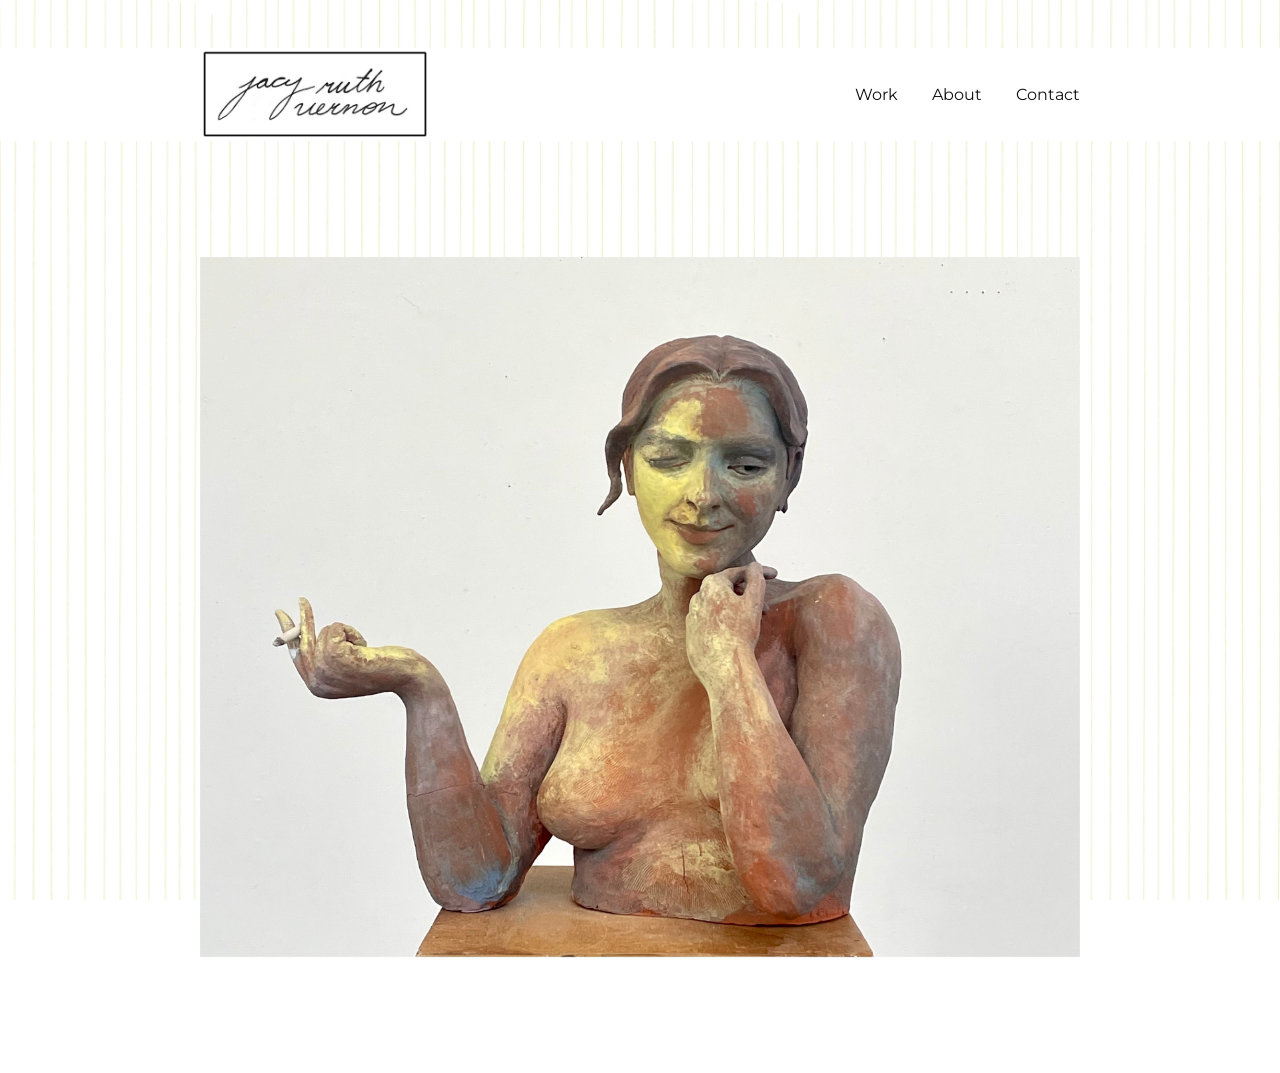
==== index.html @ 0e434171 "Increase portfolio text sizes proportionally" ====
<!doctype html>
<html lang="en">
  <head>
    <meta charset="utf-8">
    <meta name="viewport" content="width=device-width, initial-scale=1">
    <title>Jacy Vernon</title>
    <meta name="description" content="Artist portfolio website for Jacy Vernon, featuring selected artwork, artist information, and contact details.">
    <meta property="og:title" content="Jacy Vernon">
    <meta property="og:description" content="Selected artwork and portfolio information for artist Jacy Vernon.">
    <meta property="og:image" content="assets/images/home/self-portrait-bust.jpg">
    <meta property="og:type" content="website">
    <link rel="icon" href="assets/favicon/favicon.svg" type="image/svg+xml">
    <link rel="preconnect" href="https://fonts.googleapis.com">
    <link rel="preconnect" href="https://fonts.gstatic.com" crossorigin>
    <link href="https://fonts.googleapis.com/css2?family=Montserrat:wght@400;500&display=swap" rel="stylesheet">
    <link rel="stylesheet" href="assets/css/styles.css?v=text-2">
  </head>
  <body>
    <header class="site-header">
      <div class="container header-inner">
        <a class="site-logo" href="index.html" aria-label="Jacy Vernon home">
          <img src="assets/images/branding/jacy_logo.svg" width="1000" height="400" alt="Jacy Vernon">
        </a>
        <nav class="site-nav" aria-label="Main navigation">
          <a href="work.html">Work</a>
          <a href="about.html">About</a>
          <a href="contact.html">Contact</a>
        </nav>
      </div>
    </header>

    <main class="site-main">
      <section class="container home-feature" aria-labelledby="featured-heading">
        <h1 id="featured-heading" class="visually-hidden">Featured artwork by Jacy Vernon</h1>
        <figure class="featured-work">
          <img src="assets/images/home/self-portrait-bust.jpg" width="2640" height="2101" alt="Painted ceramic self-portrait bust with one hand raised and the other resting under the chin" decoding="async">
        </figure>
      </section>
    </main>
  </body>
</html>
---- assets/css/styles.css ----
:root {
  --color-text: #111111;
  --color-muted: #555555;
  --color-border: #e7e7e7;
  --color-background: #ffffff;
  --site-background: url("../images/backgrounds/website-cover.svg");
  --container-width: 880px;
  --side-margin: clamp(20px, 5vw, 56px);
  --header-height: 92px;
  --header-offset: 48px;
  --text-scale: 1.25;
}

* {
  box-sizing: border-box;
}

html {
  scroll-behavior: smooth;
}

body {
  margin: 0;
  padding-top: var(--header-offset);
  min-height: 100vh;
  isolation: isolate;
  background: var(--color-background);
  color: var(--color-text);
  font-family: "Montserrat", Arial, Helvetica, sans-serif;
  font-size: 14px;
  font-weight: 400;
  line-height: 1.65;
}

/* A fixed layer keeps the same cover visible on short and scrolling pages. */
body::before {
  content: "";
  position: fixed;
  inset: 0;
  z-index: -1;
  pointer-events: none;
  background: var(--color-background) var(--site-background) center / cover no-repeat;
}

body.modal-open {
  overflow: hidden;
}

a {
  color: inherit;
  text-decoration: none;
}

a:hover,
a:focus-visible {
  text-decoration: underline;
  text-underline-offset: 0.22em;
}

img {
  max-width: 100%;
  height: auto;
}

.container {
  width: min(calc(100% - (var(--side-margin) * 2)), var(--container-width));
  margin-inline: auto;
}

.site-header {
  position: sticky;
  top: 0;
  z-index: 10;
  background: #ffffff;
  border-bottom: 1px solid transparent;
}

.header-inner {
  min-height: var(--header-height);
  display: flex;
  align-items: center;
  justify-content: space-between;
  gap: 24px;
}

.site-logo {
  flex: 0 0 auto;
  display: inline-flex;
  align-items: center;
  width: clamp(156px, 22vw, 230px);
}

.site-logo img {
  display: block;
  width: 100%;
  height: auto;
}

.site-nav {
  display: flex;
  align-items: center;
  justify-content: flex-end;
  gap: clamp(16px, 3vw, 34px);
  font-size: calc(13px * var(--text-scale));
}

.site-nav a[aria-current="page"] {
  text-decoration: underline;
  text-underline-offset: 0.22em;
}

.site-main {
  padding-top: 0;
}

.home-feature {
  min-height: calc(100vh - var(--header-height) - var(--header-offset));
  display: flex;
  align-items: center;
  padding-block: clamp(56px, 10vw, 116px);
}

.featured-work {
  width: 100%;
  margin: 0 auto;
}

.featured-work img,
.work-button img {
  display: block;
  width: 100%;
  height: auto;
}

.work-section,
.text-page {
  padding-block: clamp(48px, 8vw, 88px);
}

.page-title {
  margin: 0 0 36px;
  font-size: calc(18px * var(--text-scale));
  font-weight: 400;
  line-height: 1.3;
}

.work-grid {
  display: grid;
  grid-template-columns: repeat(3, minmax(0, 1fr));
  gap: clamp(34px, 5vw, 64px) clamp(24px, 4vw, 44px);
  align-items: start;
}

.work-button {
  width: 100%;
  padding: 0;
  border: 0;
  background: transparent;
  color: inherit;
  cursor: zoom-in;
  text-align: left;
  display: block;
  min-width: 0;
}

.work-button:focus-visible {
  outline: 1px solid var(--color-text);
  outline-offset: 6px;
}

.text-page {
  max-width: 720px;
  font-size: calc(1em * var(--text-scale));
}

.text-page p {
  margin: 0 0 1.25rem;
}

.text-page a {
  text-decoration: underline;
  text-underline-offset: 0.22em;
}

.fallback-message {
  color: var(--color-muted);
}

.modal {
  position: fixed;
  inset: 0;
  width: 100%;
  height: 100%;
  height: 100dvh;
  max-width: none;
  max-height: none;
  margin: 0;
  border: 0;
  align-items: center;
  justify-content: center;
  padding: 60px clamp(16px, 4vw, 48px) 24px;
  background: rgba(255, 255, 255, 0.96);
}

.modal[open] {
  display: flex;
}

.modal::backdrop {
  background: rgba(255, 255, 255, 0.96);
}

.modal-image {
  display: block;
  width: auto;
  max-width: 100%;
  max-height: 100%;
  object-fit: contain;
}

.modal-close {
  position: fixed;
  top: 18px;
  right: var(--side-margin);
  padding: 8px 0;
  border: 0;
  background: transparent;
  color: var(--color-text);
  font: inherit;
  font-size: 13px;
  cursor: pointer;
}

.modal-close:hover,
.modal-close:focus-visible {
  text-decoration: underline;
  text-underline-offset: 0.22em;
}

.visually-hidden {
  position: absolute;
  width: 1px;
  height: 1px;
  padding: 0;
  margin: -1px;
  overflow: hidden;
  clip: rect(0, 0, 0, 0);
  white-space: nowrap;
  border: 0;
}

@media (max-width: 640px) {
  :root {
    --header-height: 68px;
  }

  body {
    font-size: 13px;
  }

  .header-inner {
    gap: 14px;
    flex-wrap: wrap;
  }

  .site-logo {
    width: clamp(124px, 36vw, 154px);
  }

  .site-nav {
    gap: 14px;
    margin-left: auto;
    font-size: calc(12px * var(--text-scale));
  }

  .home-feature {
    align-items: flex-start;
    padding-block: 38px 56px;
  }

  .work-grid {
    gap: 20px 12px;
  }
}

@media (prefers-reduced-motion: reduce) {
  html {
    scroll-behavior: auto;
  }
}
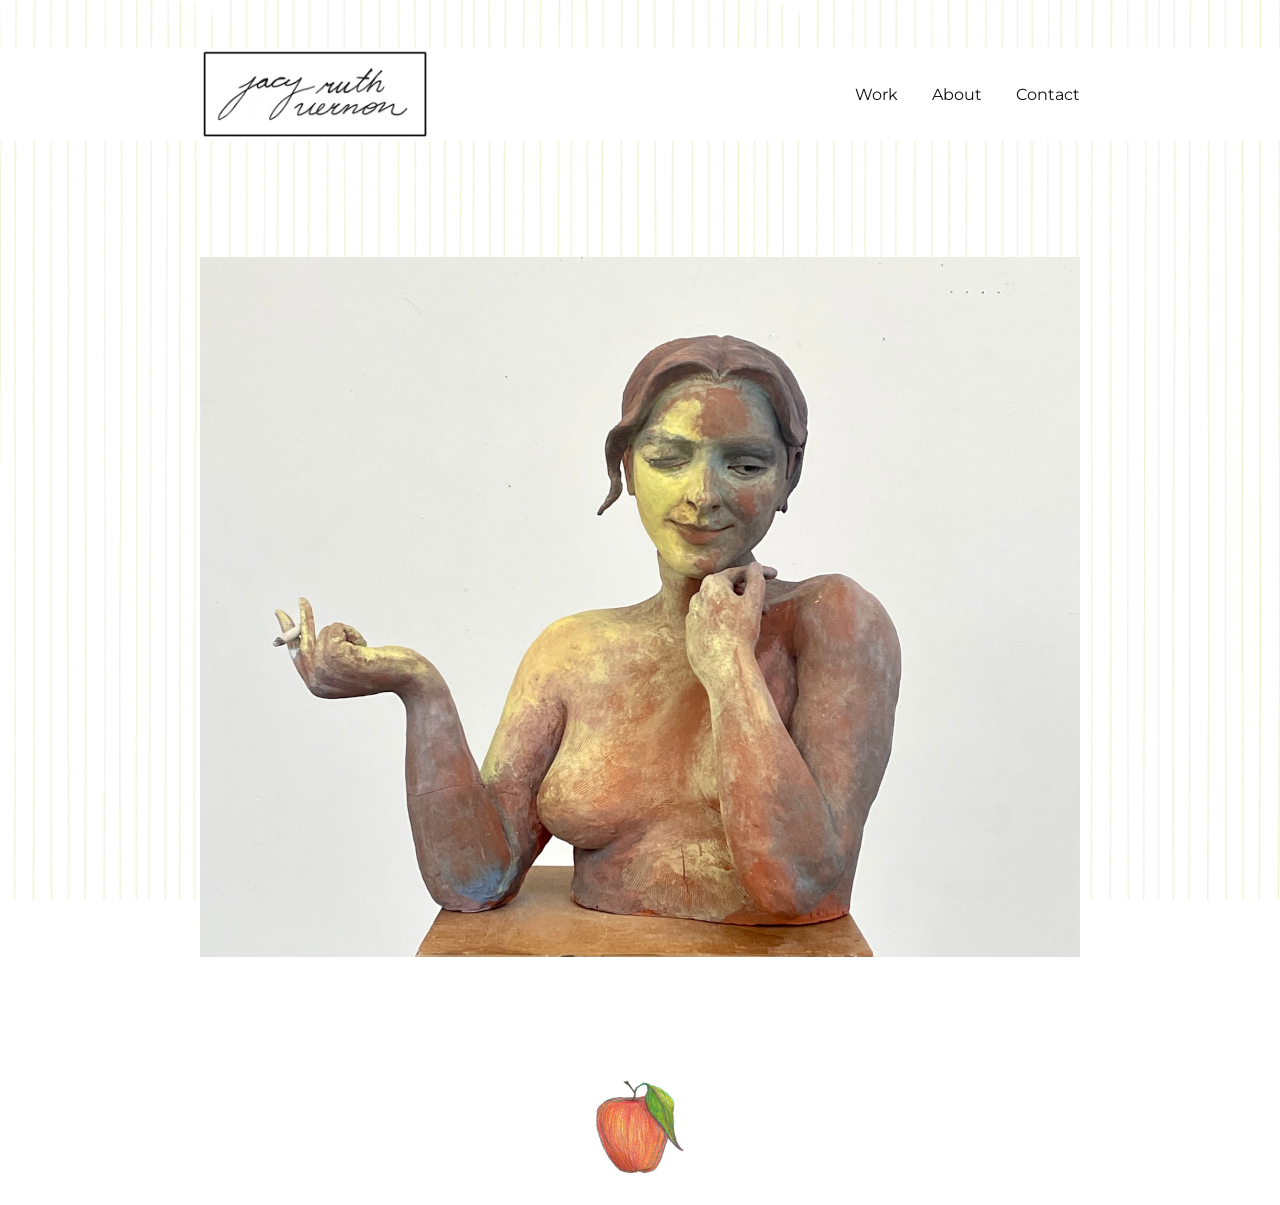
==== commit 96c503d4: "Add a centered apple drawing to every page footer" ====
--- a/index.html
+++ b/index.html
@@ -13,7 +13,7 @@
     <link rel="preconnect" href="https://fonts.googleapis.com">
     <link rel="preconnect" href="https://fonts.gstatic.com" crossorigin>
     <link href="https://fonts.googleapis.com/css2?family=Montserrat:wght@400;500&display=swap" rel="stylesheet">
-    <link rel="stylesheet" href="assets/css/styles.css?v=text-2">
+    <link rel="stylesheet" href="assets/css/styles.css?v=footer-apple-1">
   </head>
   <body>
     <header class="site-header">
@@ -37,5 +37,9 @@
         </figure>
       </section>
     </main>
+
+    <footer class="container site-footer">
+      <img class="footer-apple" src="assets/images/branding/apple-sketch.svg" width="1102" height="1152" alt="" decoding="async">
+    </footer>
   </body>
 </html>
--- a/assets/css/styles.css
+++ b/assets/css/styles.css
@@ -9,6 +9,7 @@
   --header-height: 92px;
   --header-offset: 48px;
   --text-scale: 1.25;
+  --work-column-gap: clamp(24px, 4vw, 44px);
 }
 
 * {
@@ -20,6 +21,8 @@
 }
 
 body {
+  display: flex;
+  flex-direction: column;
   margin: 0;
   padding-top: var(--header-offset);
   min-height: 100vh;
@@ -110,7 +113,20 @@
 }
 
 .site-main {
+  flex: 1;
   padding-top: 0;
+}
+
+.site-footer {
+  display: grid;
+  justify-items: center;
+  padding-block: 8px 32px;
+}
+
+.footer-apple {
+  display: block;
+  width: max(48px, calc((100% - 2 * var(--work-column-gap)) / 9));
+  height: auto;
 }
 
 .home-feature {
@@ -147,7 +163,7 @@
 .work-grid {
   display: grid;
   grid-template-columns: repeat(3, minmax(0, 1fr));
-  gap: clamp(34px, 5vw, 64px) clamp(24px, 4vw, 44px);
+  gap: clamp(34px, 5vw, 64px) var(--work-column-gap);
   align-items: start;
 }
 
@@ -252,6 +268,7 @@
 @media (max-width: 640px) {
   :root {
     --header-height: 68px;
+    --work-column-gap: 12px;
   }
 
   body {
@@ -279,7 +296,7 @@
   }
 
   .work-grid {
-    gap: 20px 12px;
+    gap: 20px var(--work-column-gap);
   }
 }
 
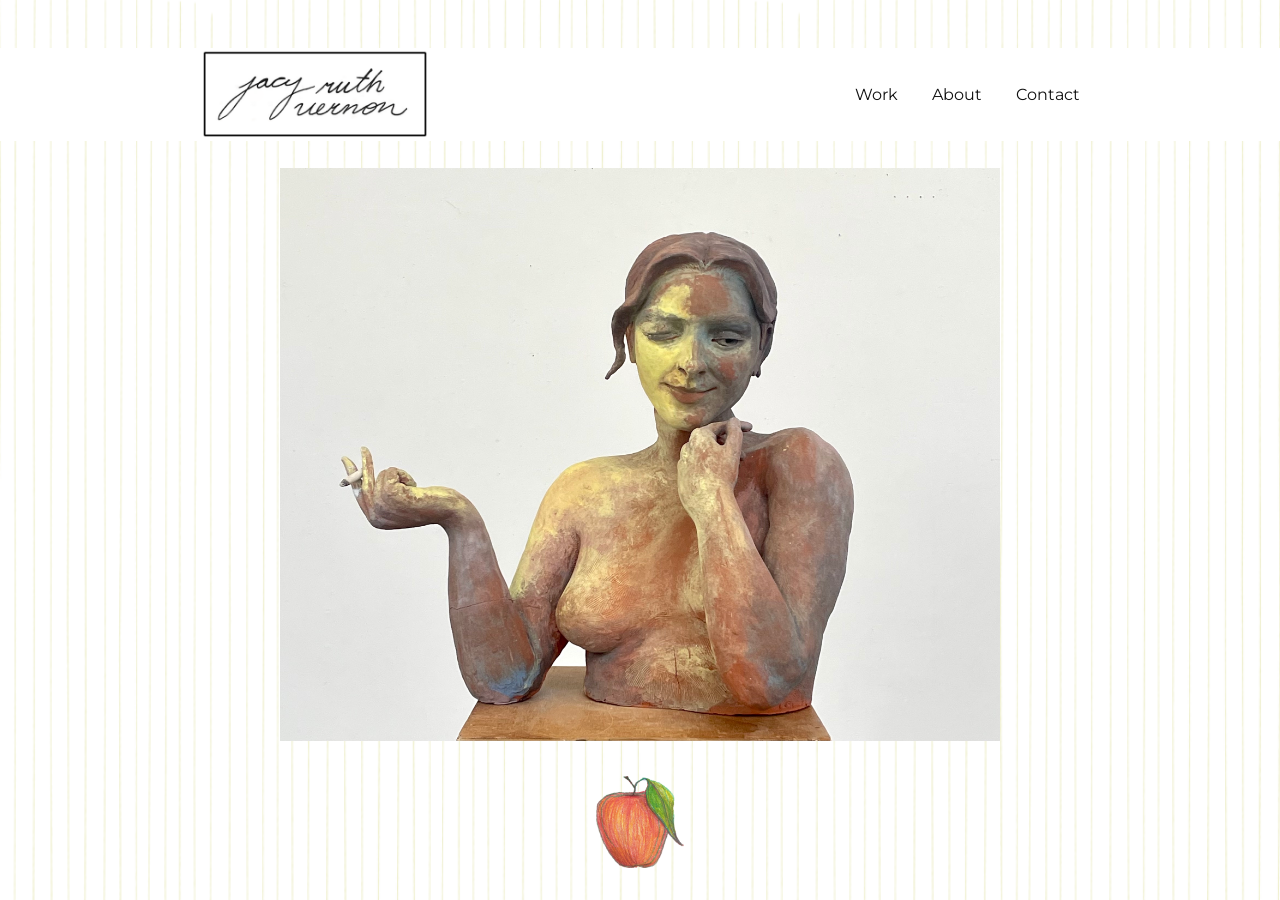
==== commit 6d1341a5: "Disable homepage scrolling and fit artwork to viewport" ====
--- a/index.html
+++ b/index.html
@@ -1,5 +1,5 @@
 <!doctype html>
-<html lang="en">
+<html lang="en" class="home-page">
   <head>
     <meta charset="utf-8">
     <meta name="viewport" content="width=device-width, initial-scale=1">
@@ -13,7 +13,7 @@
     <link rel="preconnect" href="https://fonts.googleapis.com">
     <link rel="preconnect" href="https://fonts.gstatic.com" crossorigin>
     <link href="https://fonts.googleapis.com/css2?family=Montserrat:wght@400;500&display=swap" rel="stylesheet">
-    <link rel="stylesheet" href="assets/css/styles.css?v=footer-apple-1">
+    <link rel="stylesheet" href="assets/css/styles.css?v=home-no-scroll-1">
   </head>
   <body>
     <header class="site-header">
--- a/assets/css/styles.css
+++ b/assets/css/styles.css
@@ -148,6 +148,39 @@
   height: auto;
 }
 
+/* Keep the homepage artwork and footer inside the visible viewport. */
+html.home-page,
+.home-page body {
+  height: 100%;
+  height: 100dvh;
+  min-height: 0;
+  overflow: hidden;
+}
+
+.home-page .site-header,
+.home-page .site-footer {
+  flex-shrink: 0;
+}
+
+.home-page .site-main {
+  min-height: 0;
+}
+
+.home-page .home-feature {
+  height: 100%;
+  min-height: 0;
+  padding-block: clamp(12px, 3vh, 32px);
+}
+
+.home-page .featured-work {
+  height: 100%;
+}
+
+.home-page .featured-work img {
+  height: 100%;
+  object-fit: contain;
+}
+
 .work-section,
 .text-page {
   padding-block: clamp(48px, 8vw, 88px);
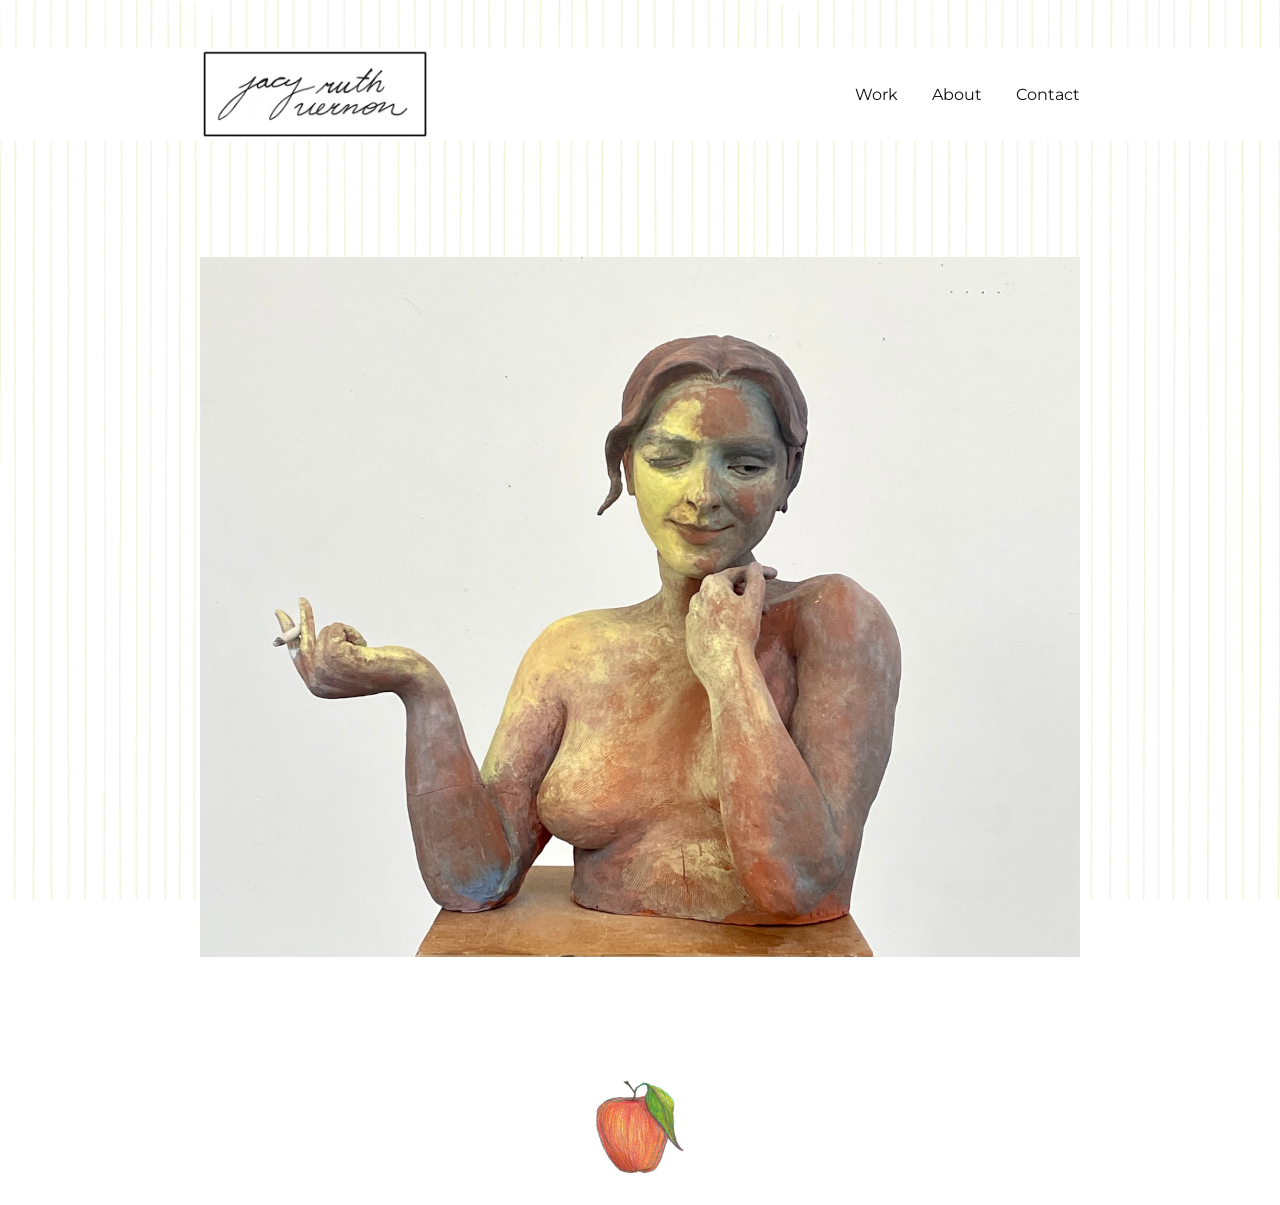
==== commit 2b885a53: "Restore homepage image size and scrolling" ====
--- a/index.html
+++ b/index.html
@@ -1,5 +1,5 @@
 <!doctype html>
-<html lang="en" class="home-page">
+<html lang="en">
   <head>
     <meta charset="utf-8">
     <meta name="viewport" content="width=device-width, initial-scale=1">
@@ -9,11 +9,11 @@
     <meta property="og:description" content="Selected artwork and portfolio information for artist Jacy Vernon.">
     <meta property="og:image" content="assets/images/home/self-portrait-bust.jpg">
     <meta property="og:type" content="website">
-    <link rel="icon" href="assets/favicon/favicon.svg" type="image/svg+xml">
+    <link rel="icon" href="/favicon.ico?v=apple-2" type="image/x-icon" sizes="16x16 32x32 48x48">
     <link rel="preconnect" href="https://fonts.googleapis.com">
     <link rel="preconnect" href="https://fonts.gstatic.com" crossorigin>
     <link href="https://fonts.googleapis.com/css2?family=Montserrat:wght@400;500&display=swap" rel="stylesheet">
-    <link rel="stylesheet" href="assets/css/styles.css?v=home-no-scroll-1">
+    <link rel="stylesheet" href="assets/css/styles.css?v=home-scroll-restored-1">
   </head>
   <body>
     <header class="site-header">
--- a/assets/css/styles.css
+++ b/assets/css/styles.css
@@ -148,39 +148,6 @@
   height: auto;
 }
 
-/* Keep the homepage artwork and footer inside the visible viewport. */
-html.home-page,
-.home-page body {
-  height: 100%;
-  height: 100dvh;
-  min-height: 0;
-  overflow: hidden;
-}
-
-.home-page .site-header,
-.home-page .site-footer {
-  flex-shrink: 0;
-}
-
-.home-page .site-main {
-  min-height: 0;
-}
-
-.home-page .home-feature {
-  height: 100%;
-  min-height: 0;
-  padding-block: clamp(12px, 3vh, 32px);
-}
-
-.home-page .featured-work {
-  height: 100%;
-}
-
-.home-page .featured-work img {
-  height: 100%;
-  object-fit: contain;
-}
-
 .work-section,
 .text-page {
   padding-block: clamp(48px, 8vw, 88px);
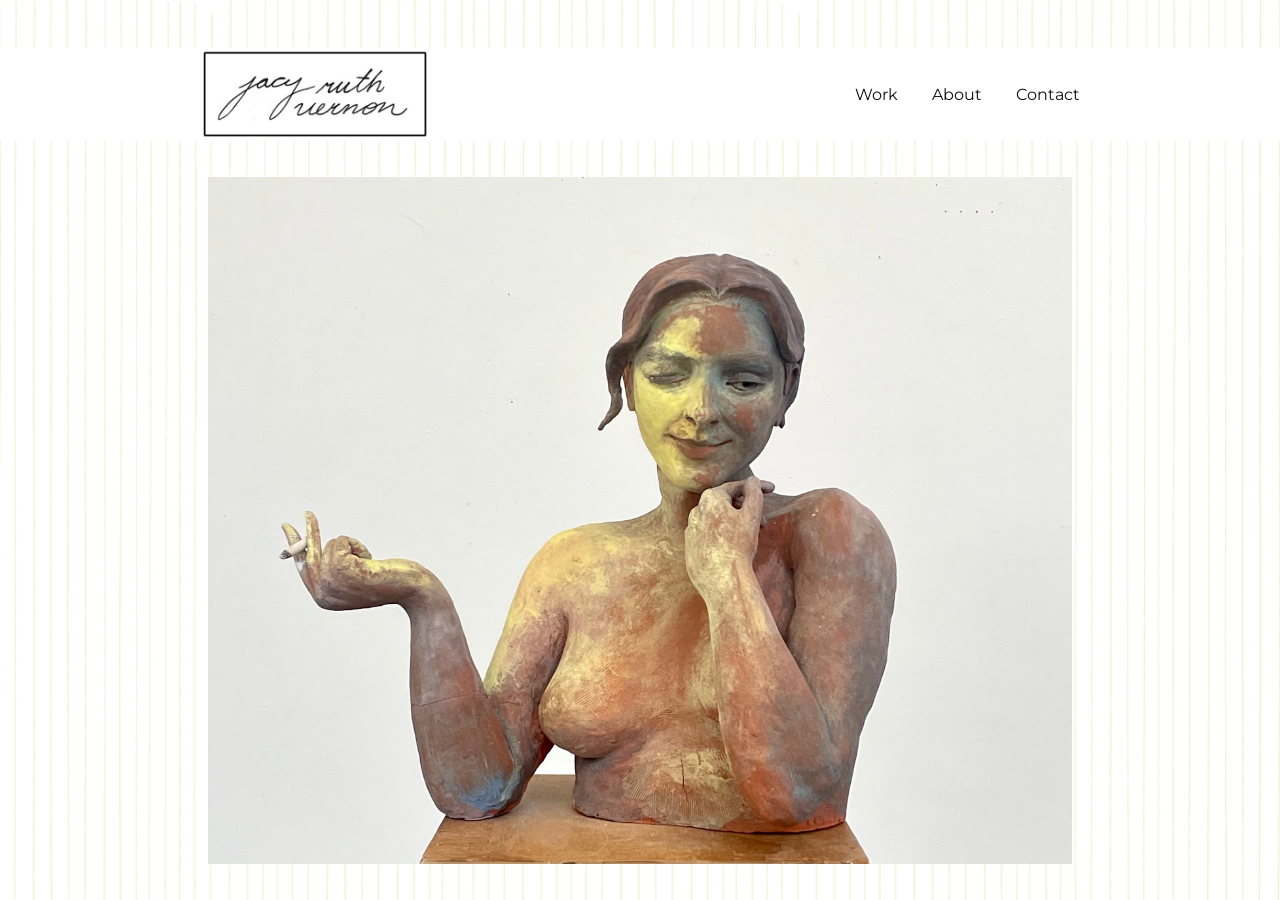
==== commit a21f44c1: "Make home page fit the viewport and remove footer apple" ====
--- a/index.html
+++ b/index.html
@@ -13,18 +13,18 @@
     <link rel="preconnect" href="https://fonts.googleapis.com">
     <link rel="preconnect" href="https://fonts.gstatic.com" crossorigin>
     <link href="https://fonts.googleapis.com/css2?family=Montserrat:wght@400;500&display=swap" rel="stylesheet">
-    <link rel="stylesheet" href="assets/css/styles.css?v=home-scroll-restored-1">
+    <link rel="stylesheet" href="assets/css/styles.css?v=home-static-1">
   </head>
-  <body>
+  <body class="home-page">
     <header class="site-header">
       <div class="container header-inner">
-        <a class="site-logo" href="index.html" aria-label="Jacy Vernon home">
+        <a class="site-logo" href="/" aria-label="Jacy Vernon home">
           <img src="assets/images/branding/jacy_logo.svg" width="1000" height="400" alt="Jacy Vernon">
         </a>
         <nav class="site-nav" aria-label="Main navigation">
-          <a href="work.html">Work</a>
-          <a href="about.html">About</a>
-          <a href="contact.html">Contact</a>
+          <a href="/work">Work</a>
+          <a href="/about">About</a>
+          <a href="/contact">Contact</a>
         </nav>
       </div>
     </header>
@@ -38,8 +38,5 @@
       </section>
     </main>
 
-    <footer class="container site-footer">
-      <img class="footer-apple" src="assets/images/branding/apple-sketch.svg" width="1102" height="1152" alt="" decoding="async">
-    </footer>
   </body>
 </html>
--- a/assets/css/styles.css
+++ b/assets/css/styles.css
@@ -129,15 +129,32 @@
   height: auto;
 }
 
+.home-page {
+  height: 100vh;
+  height: 100dvh;
+  min-height: 0;
+  overflow: hidden;
+}
+
+.home-page .site-header {
+  flex: 0 0 auto;
+}
+
+.home-page .site-main {
+  display: flex;
+  min-height: 0;
+}
+
 .home-feature {
-  min-height: calc(100vh - var(--header-height) - var(--header-offset));
-  display: flex;
-  align-items: center;
-  padding-block: clamp(56px, 10vw, 116px);
+  min-height: 0;
+  display: flex;
+  align-items: center;
+  padding-block: clamp(16px, 4dvh, 40px);
 }
 
 .featured-work {
   width: 100%;
+  height: 100%;
   margin: 0 auto;
 }
 
@@ -146,6 +163,11 @@
   display: block;
   width: 100%;
   height: auto;
+}
+
+.featured-work img {
+  height: 100%;
+  object-fit: contain;
 }
 
 .work-section,
@@ -290,11 +312,6 @@
     font-size: calc(12px * var(--text-scale));
   }
 
-  .home-feature {
-    align-items: flex-start;
-    padding-block: 38px 56px;
-  }
-
   .work-grid {
     gap: 20px var(--work-column-gap);
   }
